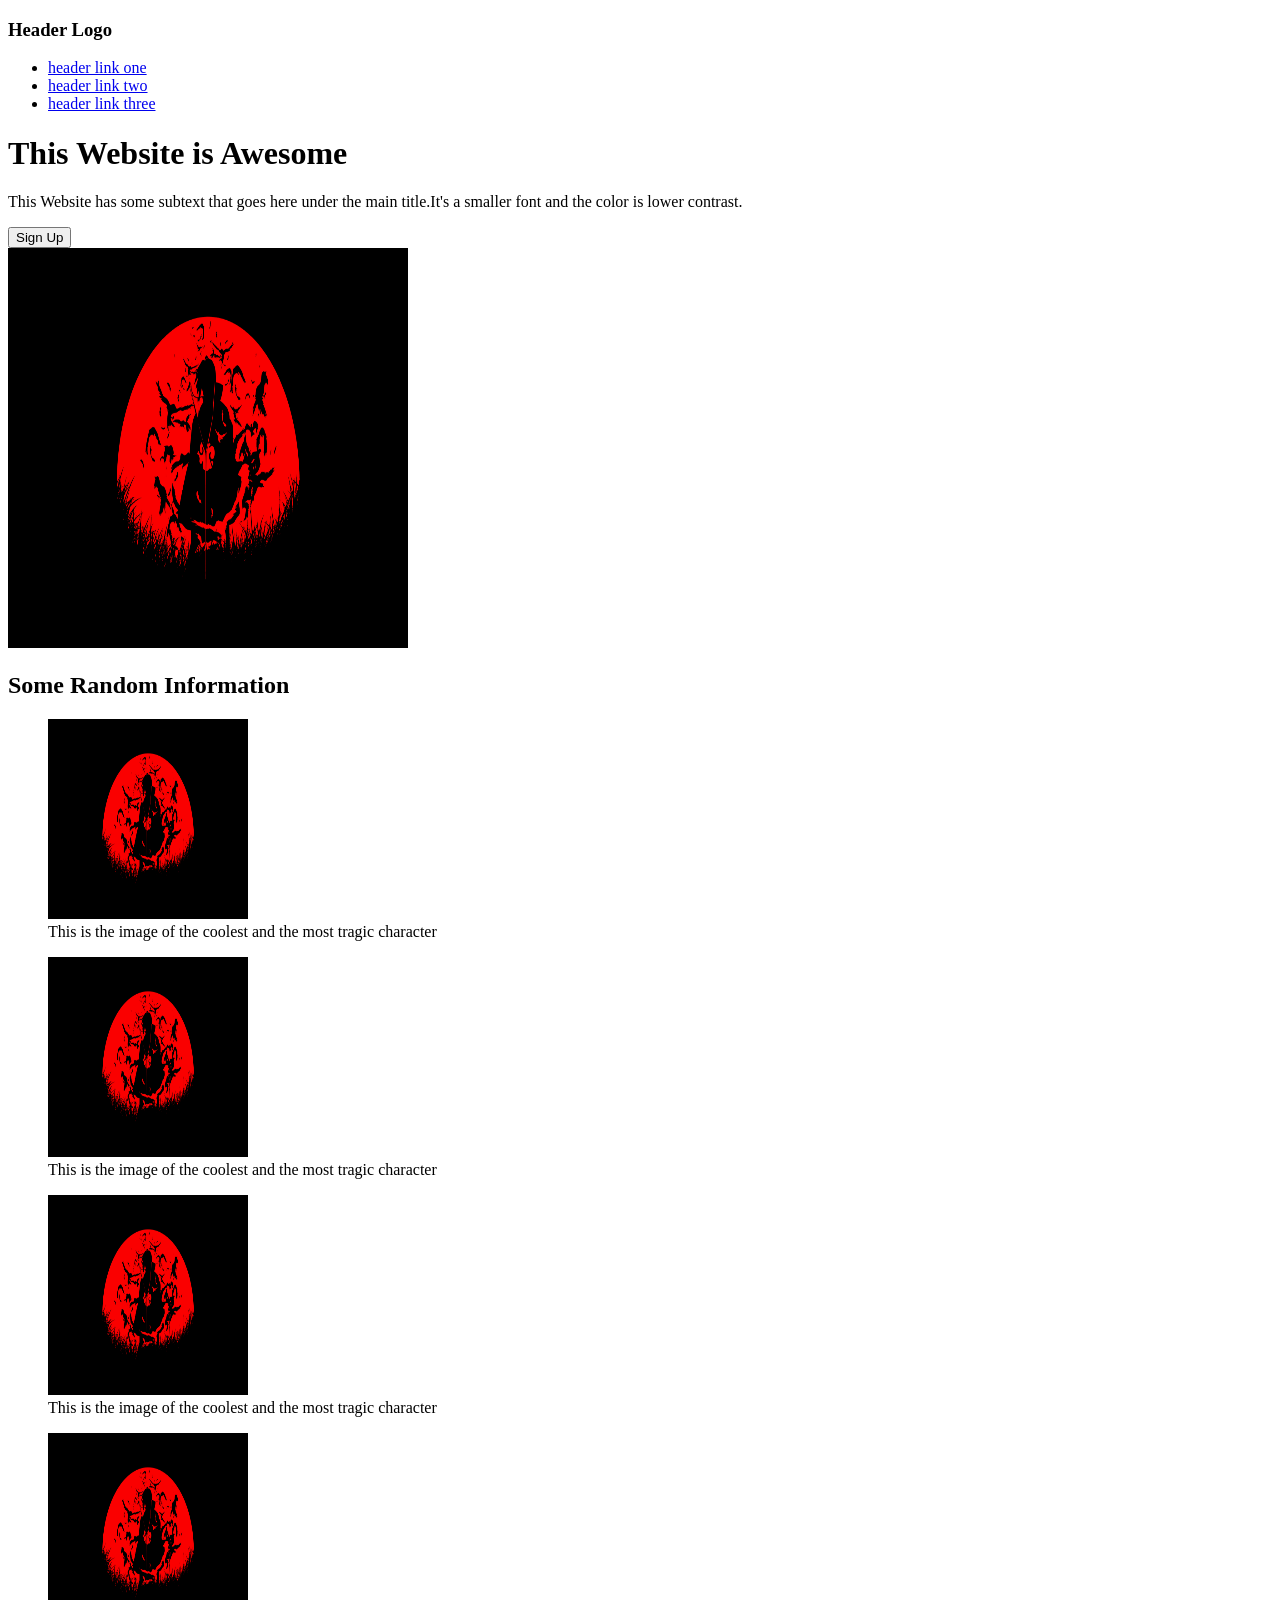
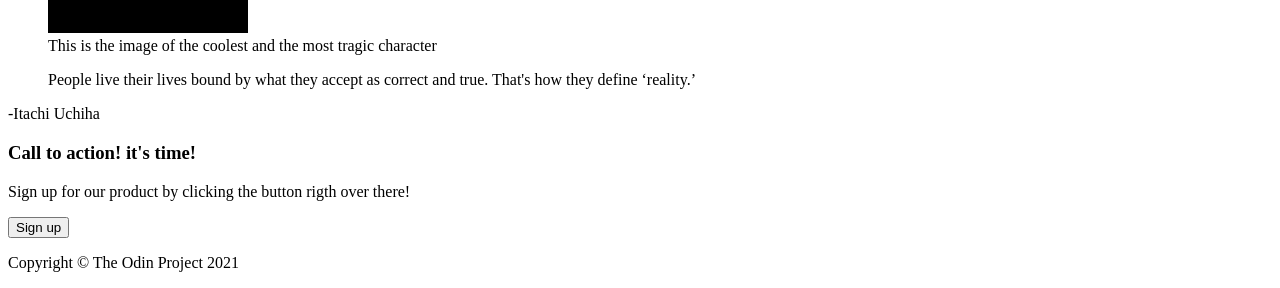
==== index.html @ 5b62b435 "fixed some minor typos in the html file" ====
<!DOCTYPE html>
<html lang="en">
<head>
    <meta charset="UTF-8">
    <meta name="viewport" content="width=device-width, initial-scale=1.0">
    <title>Webpage</title>
    <link rel="stylesheet" href="style.css">
</head>
<body>
    <div class="one">
        <div class="upper-one">
            <div>
                <h3>Header Logo</h3>
            </div>
            <div>
                <ul>
                    <li><a href="#">header link one</a> </li>
                    <li><a href="#">header link two</a></li>
                    <li><a href="#">header link three</a></li>
                </ul>
            </div>
        </div>
        <div class="upper-two">
            <div>
                <h1>This Website is Awesome</h1>
                <p>This Website has some subtext that goes here under the main title.It's a smaller font and the color is lower contrast.</p>
                <button>Sign Up</button>
            </div>
            <div>
                <img  src="images/itachi-uchiha-red-5120x2880-25727.png" alt="this is placeholder for an image" width="400px" height="400px">
            </div>
        </div>
    </div>
    <div class="two">
        <div class="two-one">
            <h2>Some Random Information</h2>
        </div>
        <div class="two-two">
            <figure>
                <img src="images/itachi-uchiha-red-5120x2880-25727.png" alt="itachi uchicha" width="200px" height="200px">
                <figcaption>This is the image of the coolest and the most tragic character</figcaption>
            </figure>
            <figure>
                <img src="images/itachi-uchiha-red-5120x2880-25727.png" alt="itachi uchicha" width="200px" height="200px">
                <figcaption>This is the image of the coolest and the most tragic character</figcaption>
            </figure>
            <figure>
                <img src="images/itachi-uchiha-red-5120x2880-25727.png" alt="itachi uchicha" width="200px" height="200px">
                <figcaption>This is the image of the coolest and the most tragic character</figcaption>
            </figure>
            <figure>
                <img src="images/itachi-uchiha-red-5120x2880-25727.png" alt="itachi uchicha" width="200px" height="200px">
                <figcaption>This is the image of the coolest and the most tragic character</figcaption>
            </figure>
        </div>

    </div>
    <div class="three">
        <div class="quote">
            <blockquote>People live their lives bound by what they accept as correct and true. That's how they define ‘reality.’</blockquote>
            <p>-Itachi Uchiha</p>
        </div>
        
    </div>
    <div class="four">
        <div class="four-one">
            <div>
                <h3>Call to action! it's time!</h3>
                <p>Sign up for our product by clicking the button rigth over there!</p>
            </div>
            <div>
                <button>Sign up</button>
            </div>
        </div>
    </div>
    <div class="five">
        <p>Copyright &copy; The Odin Project 2021</p>
    </div>

</body>
</html>
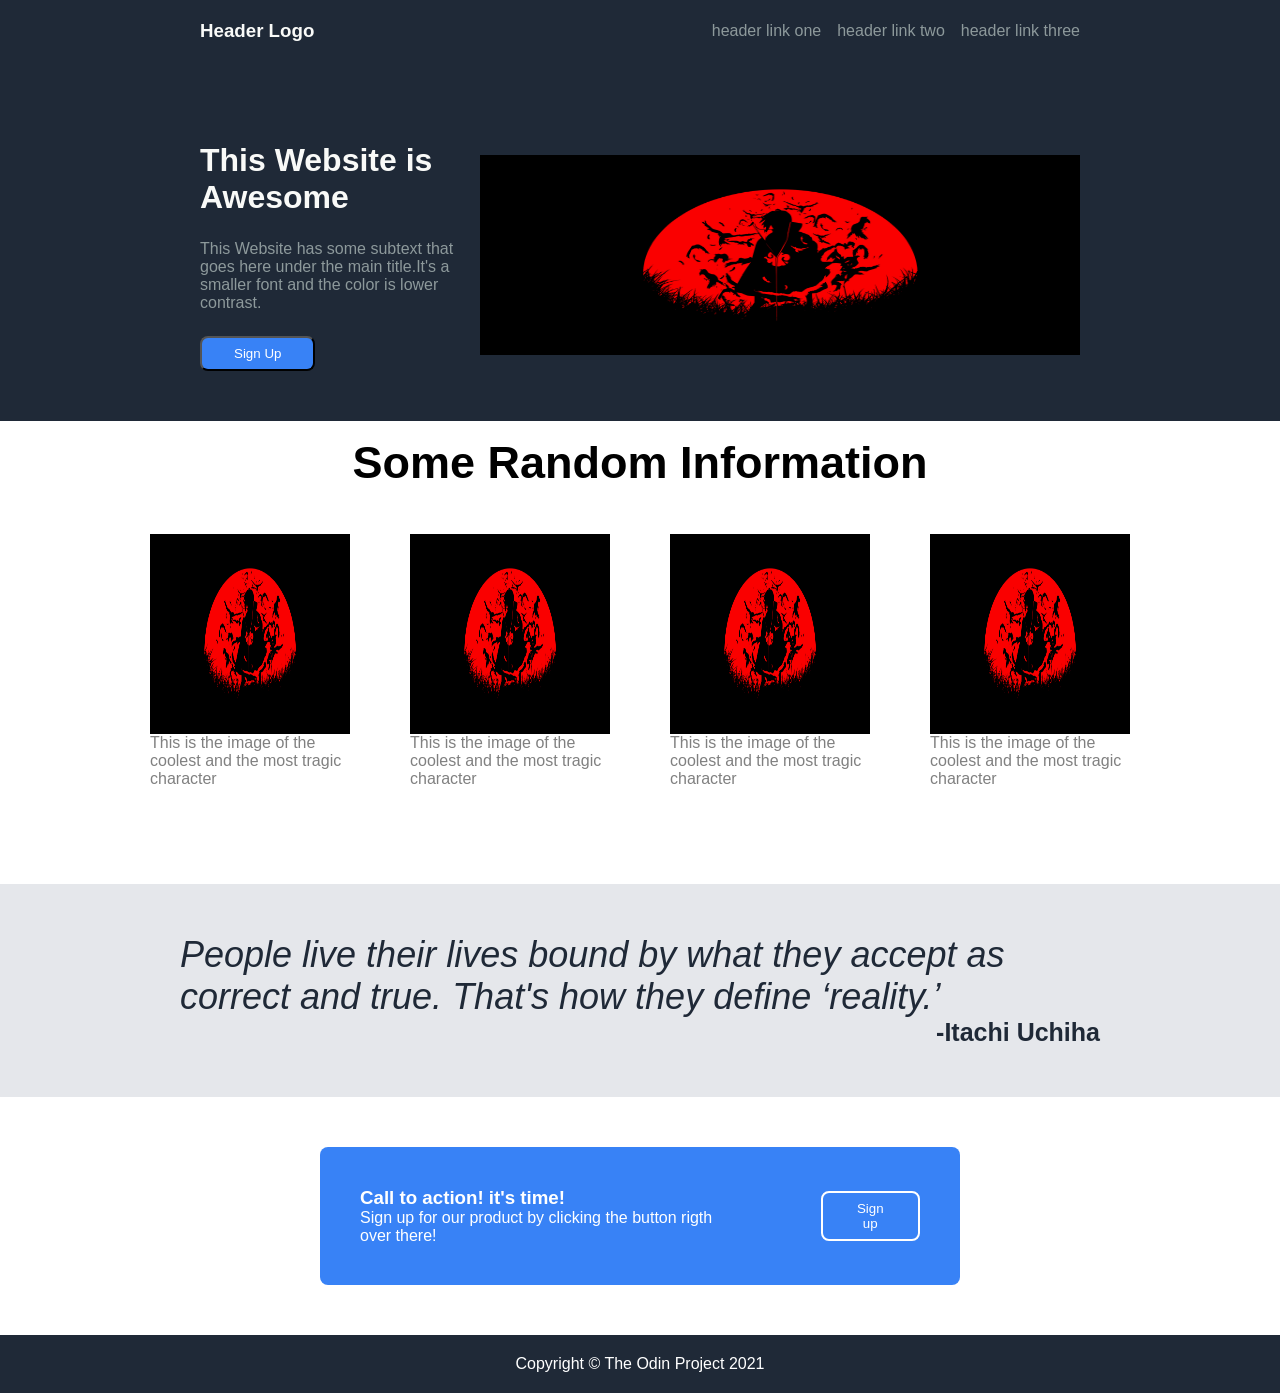
==== commit b096d427: "complete flexbox project" ====
--- a/index.html
+++ b/index.html
@@ -9,7 +9,7 @@
 <body>
     <div class="one">
         <div class="upper-one">
-            <div>
+            <div class="top-logo">
                 <h3>Header Logo</h3>
             </div>
             <div>
@@ -21,13 +21,13 @@
             </div>
         </div>
         <div class="upper-two">
-            <div>
+            <div class="subtext">
                 <h1>This Website is Awesome</h1>
                 <p>This Website has some subtext that goes here under the main title.It's a smaller font and the color is lower contrast.</p>
                 <button>Sign Up</button>
             </div>
             <div>
-                <img  src="images/itachi-uchiha-red-5120x2880-25727.png" alt="this is placeholder for an image" width="400px" height="400px">
+                <img  src="images/itachi-uchiha-red-5120x2880-25727.png" alt="this is placeholder for an image" width="600px" height="200px">
             </div>
         </div>
     </div>
--- a/style.css
+++ b/style.css
@@ -0,0 +1,169 @@
+*{
+    padding:0;
+    margin:0;
+}
+
+body{
+    display:flex;
+    flex-direction: column;
+    font-family: sans-serif;
+}
+
+.one {
+    background-color: #1F2937;
+    display: flex;
+    flex-direction: column;
+    
+    padding-left:200px;
+    padding-right:200px;
+    padding-top: 20px;
+    gap : 100px;
+    padding-bottom: 50px;
+}
+
+.upper-one {
+    display:flex;
+    justify-content: space-between;
+    align-items: center;
+}
+
+.upper-two {
+    display:flex;
+    align-items: center;
+    justify-content: space-between;
+
+    
+}
+
+ul {
+    list-style: none;
+    display:flex;
+    gap:16px;
+}
+
+.subtext {
+    display: flex;
+    flex-direction: column;
+    align-items: flex-start;
+    gap:24px;
+}
+
+.subtext h1{
+    color:#F9FAF8;
+}
+
+.subtext p{
+    color:#8d999b;
+}
+
+a {
+    color:#8d999b;
+    text-decoration: none;
+}
+
+.top-logo {
+    color:#F9FAF8;
+}
+
+button {
+    background-color: #3882F6;
+    color:white;
+    padding:8px 32px;
+    border-radius: 8px;
+}
+
+.two {
+    display: flex;
+    flex-direction:column;
+    align-items: center;
+    padding-bottom:36px;
+    padding-top:16px;
+
+}
+.two-two {
+    display:flex;
+    justify-content: center;
+    padding:18px;
+    padding-top:45px;
+    padding-bottom:60px;
+    gap:60px;
+    
+}
+
+.two-one {
+    font-size:30px;
+}
+
+figure {
+    display: flex;
+    flex-direction:column;
+    align-items:center;
+    width:200px;
+}
+figcaption {
+    color:gray;
+}
+
+.three{
+    background-color: #E5E7EB;
+    padding-left:180px;
+    padding-right:180px;
+    padding-top:50px;
+    padding-bottom:50px;
+}
+
+.quote {
+    display:flex;
+    flex-direction: column;
+    align-items:center;
+    justify-content: center;
+    font-size:36px;
+    color:#1F2937;
+    font-weight: 300;
+    font-style: italic;
+}
+
+.quote p{
+    font-size:25px;
+    font-weight: bold;
+    font-style: normal;
+    align-self:flex-end;
+}
+
+.four {
+    display: flex;
+    align-items:center;
+    justify-content: center;
+    padding-top:50px;
+    padding-bottom:50px;
+    padding-right: 200px;
+    padding-left: 200px;
+    color:white;
+    
+}
+
+.four-one {
+    background-color: #3882F6;
+    display: flex;
+    padding:40px;
+    justify-content: center;
+    gap:80px;
+    border-radius:8px;
+    align-items:center;
+    flex:0.7;
+}
+
+.four button{
+    border: 2px solid white;
+}
+
+.five {
+    background-color: #1F2937;
+    display: flex;
+    align-items:center;
+    justify-content: center;
+    color: white;
+    padding-top:20px;
+    padding-bottom:20px;
+}
+
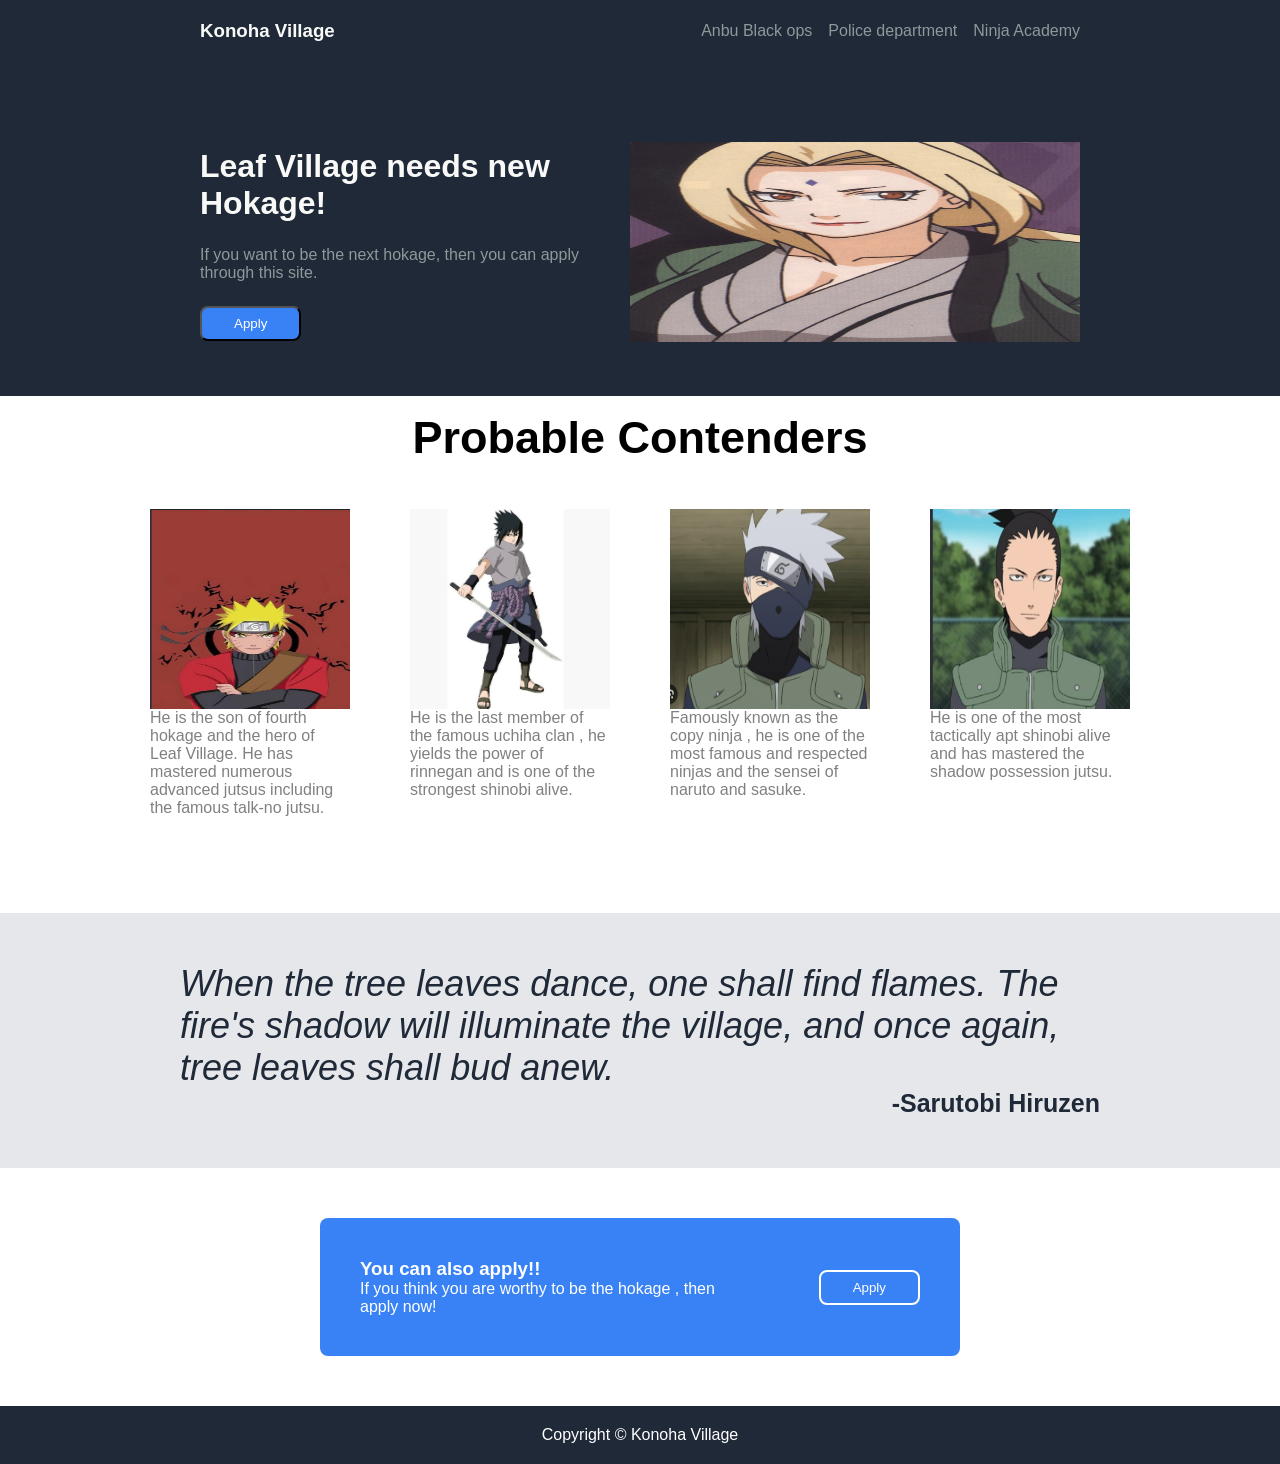
==== commit 0e1c4446: "the final naruto-themed verison" ====
--- a/index.html
+++ b/index.html
@@ -10,71 +10,71 @@
     <div class="one">
         <div class="upper-one">
             <div class="top-logo">
-                <h3>Header Logo</h3>
+                <h3>Konoha Village</h3>
             </div>
             <div>
                 <ul>
-                    <li><a href="#">header link one</a> </li>
-                    <li><a href="#">header link two</a></li>
-                    <li><a href="#">header link three</a></li>
+                    <li><a href="#">Anbu Black ops</a> </li>
+                    <li><a href="#">Police department</a></li>
+                    <li><a href="#">Ninja Academy</a></li>
                 </ul>
             </div>
         </div>
         <div class="upper-two">
             <div class="subtext">
-                <h1>This Website is Awesome</h1>
-                <p>This Website has some subtext that goes here under the main title.It's a smaller font and the color is lower contrast.</p>
-                <button>Sign Up</button>
+                <h1>Leaf Village needs new Hokage!</h1>
+                <p>If you want to be the next hokage, then you can apply through this site.</p>
+                <button>Apply</button>
             </div>
             <div>
-                <img  src="images/itachi-uchiha-red-5120x2880-25727.png" alt="this is placeholder for an image" width="600px" height="200px">
+                <img  src="images/tsunade.jpg" alt="this is placeholder for an image" width="450px" height="200px">
             </div>
         </div>
     </div>
     <div class="two">
         <div class="two-one">
-            <h2>Some Random Information</h2>
+            <h2>Probable Contenders</h2>
         </div>
         <div class="two-two">
             <figure>
-                <img src="images/itachi-uchiha-red-5120x2880-25727.png" alt="itachi uchicha" width="200px" height="200px">
-                <figcaption>This is the image of the coolest and the most tragic character</figcaption>
+                <img src="images/naruto.png" alt="uzumaki naruto" width="200px" height="200px">
+                <figcaption>He is the son of fourth hokage and the hero of Leaf Village. He has mastered numerous advanced jutsus including the famous talk-no jutsu.</figcaption>
             </figure>
             <figure>
-                <img src="images/itachi-uchiha-red-5120x2880-25727.png" alt="itachi uchicha" width="200px" height="200px">
-                <figcaption>This is the image of the coolest and the most tragic character</figcaption>
+                <img src="images/sasuke.png" alt="uchiha sasuke" width="200px" height="200px">
+                <figcaption>He is the last member of the famous uchiha clan , he yields the power of rinnegan and is one of the strongest shinobi alive.</figcaption>
             </figure>
             <figure>
-                <img src="images/itachi-uchiha-red-5120x2880-25727.png" alt="itachi uchicha" width="200px" height="200px">
-                <figcaption>This is the image of the coolest and the most tragic character</figcaption>
+                <img src="images/kakashi.png" alt="hatake kakashi" width="200px" height="200px">
+                <figcaption>Famously known as the copy ninja , he is one of the most famous and respected ninjas and the sensei of naruto and sasuke. </figcaption>
             </figure>
             <figure>
-                <img src="images/itachi-uchiha-red-5120x2880-25727.png" alt="itachi uchicha" width="200px" height="200px">
-                <figcaption>This is the image of the coolest and the most tragic character</figcaption>
+                <img src="images/shikamaru.png" alt="nara shikamaru" width="200px" height="200px">
+                <figcaption>He is one of the most tactically apt shinobi alive and has mastered the shadow possession jutsu.</figcaption>
             </figure>
         </div>
 
     </div>
     <div class="three">
         <div class="quote">
-            <blockquote>People live their lives bound by what they accept as correct and true. That's how they define ‘reality.’</blockquote>
-            <p>-Itachi Uchiha</p>
+            <blockquote>When the tree leaves dance, one shall find flames. The fire's shadow will illuminate the village, and once again, tree leaves shall bud anew.</blockquote>
+            <p>-Sarutobi Hiruzen</p>
         </div>
         
     </div>
     <div class="four">
         <div class="four-one">
             <div>
-                <h3>Call to action! it's time!</h3>
-                <p>Sign up for our product by clicking the button rigth over there!</p>
+                <h3>You can also apply!!</h3>
+                <p>If you think you are worthy to be the hokage , then apply now!</p>
             </div>
             <div>
-                <button>Sign up</button>
+                <button>Apply</button>
             </div>
         </div>
     </div>
     <div class="five">
-        <p>Copyright &copy; The Odin Project 2021</p>
+        <p>Copyright &copy; Konoha Village</p>
     </div>
 
 </body>
